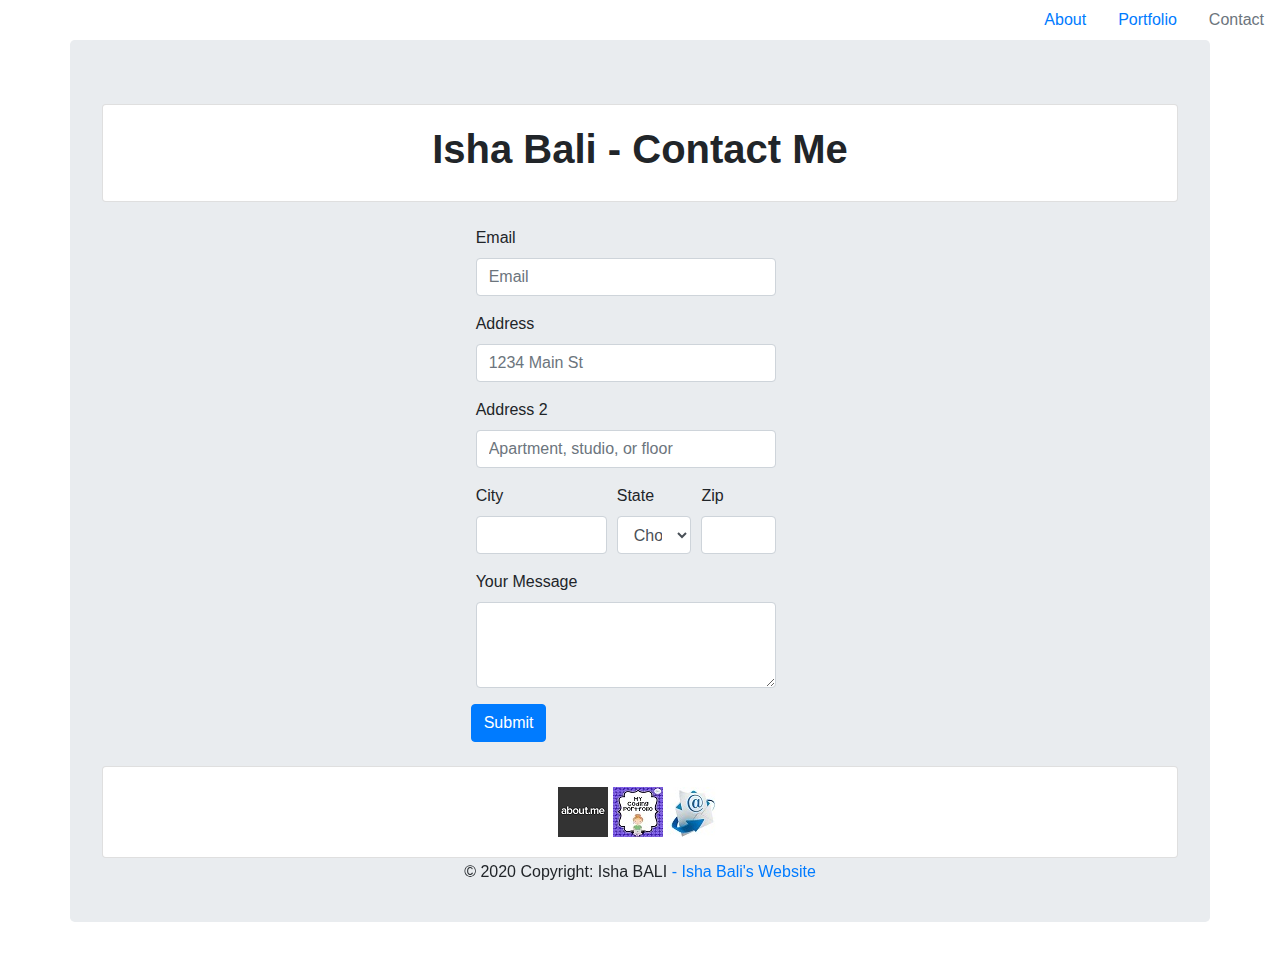
==== contact.html @ a3ad5b12 "Added Sticky Footer to all 3 Website pages" ====
<!-- CONTACT PAGE - Responsive Portfolio with Bootstrap (with cards) -->

<!DOCTYPE html>
<html lang="en-us">

<head>
  <meta charset="UTF-8">
  <!--  Responsiveness- Meta tag to ensure website is responsive 
        i.e. things scale correctly across varying devices. -->
  <meta name="viewport" content="width=device-width, initial-scale=1, shrink-to-fit=no">

  <title>Isha Bali's Responsive Portfolio- Home Page - About Me</title>
  
  <!-- Link to Normalize.css - It makes browsers render all elements more consistently across most browsers and 
  in line with modern standards. It precisely targets only the styles that need normalizing. -->
  <link rel="stylesheet" href="./assets/css/normalize.css">
  
   <!-- We link our html to the Bootstrap CDN -->
   <link rel="stylesheet" href="https://maxcdn.bootstrapcdn.com/bootstrap/4.0.0/css/bootstrap.min.css">
</head>

<!-- Class nav used for Navigation Bar -->
<body>
    <ul class="nav justify-content-end">
        <li class="nav-item">
          <a class="nav-link active" href="index.html">About</a>
        </li>
        <li class="nav-item">
          <a class="nav-link" href="portfolio.html">Portfolio</a>
        </li>
        <li class="nav-item">
          <a class="nav-link disabled" href="contact.html">Contact</a>
        </li>
      </ul>

<!-- Main Body goes in class .Container which is respnsive fixed width container-->
<!-- Jumbotron element -->

  <!-- <div class="container"> -->
    <div class="container jumbotron">
    <div class="row">
      <div class="col-md-12">
      <!-- The content in this div gets wrapped in a card -->
        <div class="card">
          <div class="card-body">
            <h1 class="text-center"><strong>Isha Bali - Contact Me</strong></h1>
          </div>
        </div>
      </div>
    </div>
    <br>
    <div class="row col-md-4 offset-md-4">
        <form> 
            <div class="form-row">   
              <div class="form-group col-md-11">
                <label for="inputEmail4">Email</label>
                <input type="email" class="form-control" id="inputEmail4" placeholder="Email">
              </div>
            </div>
            
            <div class="form-row">   
               <div class="form-group col-md-11">
                  <label for="inputAddress">Address</label>
                  <input type="text" class="form-control" id="inputAddress" placeholder="1234 Main St">
                </div>
              </div>
           
              <div class="form-row">   
                <div class="form-group col-md-11">
                  <label for="inputAddress2">Address 2</label>
                  <input type="text" class="form-control" id="inputAddress2" placeholder="Apartment, studio, or floor">
                </div>
              </div>
           
            <div class="form-row">
               <div class="form-group col-md-5">
                <label for="inputCity">City</label>
                <input type="text" class="form-control" id="inputCity">
                </div>
                <div class="form-group col-md-3">
                <label for="inputState">State</label>
                <select id="inputState" class="form-control">
                  <option selected>Choose...</option>
                  <option>...</option>
                </select>
                </div>
                <div class="form-group col-md-3">
                  <label for="inputZip">Zip</label>
                  <input type="text" class="form-control" id="inputZip">
                </div>
            </div>
            <div class="form-row">
                <div class="form-group col-md-11">
                    <label for="exampleFormControlTextarea1">Your Message</label>
                    <textarea class="form-control" id="exampleFormControlTextarea1" rows="3"></textarea>
                </div>
            </div>  
            <div class="form-row">
                 <button type="submit" class="btn btn-primary">Submit</button>
            </div>
          </form>
    </div>
    <br>
    
    <div class="row">
      <div class="col-lg-12">
        <!-- The content in this div gets wrapped in a card -->
        <div class="card">
          <div class="card-body">
            <div class="text-center">
              <a href="index.html">
                <img data-toggle="tooltip" title="About Me!" class="" src="./assets/images/about-me-50-50.png" alt="Click image to see information about me">
              </a>
              <a href="portfolio.html">
                <img data-toggle="tooltip" title="My portfolio!" class="" src="./assets/images/portfolio-50-50.jpg" alt="Click image to my coding portfolio">
              </a>
              <a href="contact.html">
                <img data-toggle="tooltip" title="Contact Me!" class="" src="./assets/images/contact-50-50.jpg" alt="Click image to contact me">
              </a>
            </div>
          </div>
        </div>
      </div>
    </div>
    <!-- Sticky Footer -->
  <footer class="page-footer font-small blue fixed-bottom">
    <!-- Copyright -->
      <div class="footer-copyright text-center py-3">© 2020 Copyright: Isha BALI
        <a href="https://ishabali.github.io/IB-Homework2-Responsive-Portfolio/index.html"> - Isha Bali's Website</a>
      </div>
    <!-- Copyright -->
    </footer> 
  </div>


   <!-- jQuery, javascript file for the Bootstrap's javascript file to function -->
  <script src="https://cdnjs.cloudflare.com/ajax/libs/jquery/3.2.1/jquery.min.js"></script>

  <!-- Bootstrap's javascript file that allows the dropdown menu to work  -->
    <script src="https://maxcdn.bootstrapcdn.com/bootstrap/4.0.0/js/bootstrap.min.js"></script>
  
    <script
      src="https://code.jquery.com/jquery-3.4.1.slim.min.js"
      integrity="sha384-J6qa4849blE2+poT4WnyKhv5vZF5SrPo0iEjwBvKU7imGFAV0wwj1yYfoRSJoZ+n"
      crossorigin="anonymous"
    ></script>
    <script
      src="https://cdn.jsdelivr.net/npm/popper.js@1.16.0/dist/umd/popper.min.js"
      integrity="sha384-Q6E9RHvbIyZFJoft+2mJbHaEWldlvI9IOYy5n3zV9zzTtmI3UksdQRVvoxMfooAo"
      crossorigin="anonymous"
    ></script>
    <script
      src="https://stackpath.bootstrapcdn.com/bootstrap/4.4.1/js/bootstrap.min.js"
      integrity="sha384-wfSDF2E50Y2D1uUdj0O3uMBJnjuUD4Ih7YwaYd1iqfktj0Uod8GCExl3Og8ifwB6"
      crossorigin="anonymous"
    ></script>
  <!-- jquery to add tooltip to image navigation links-->
    <script>
        $(document).ready(function(){
        $('[data-toggle="tooltip"]').tooltip();
        });
    </script>
 
</body>

</html>
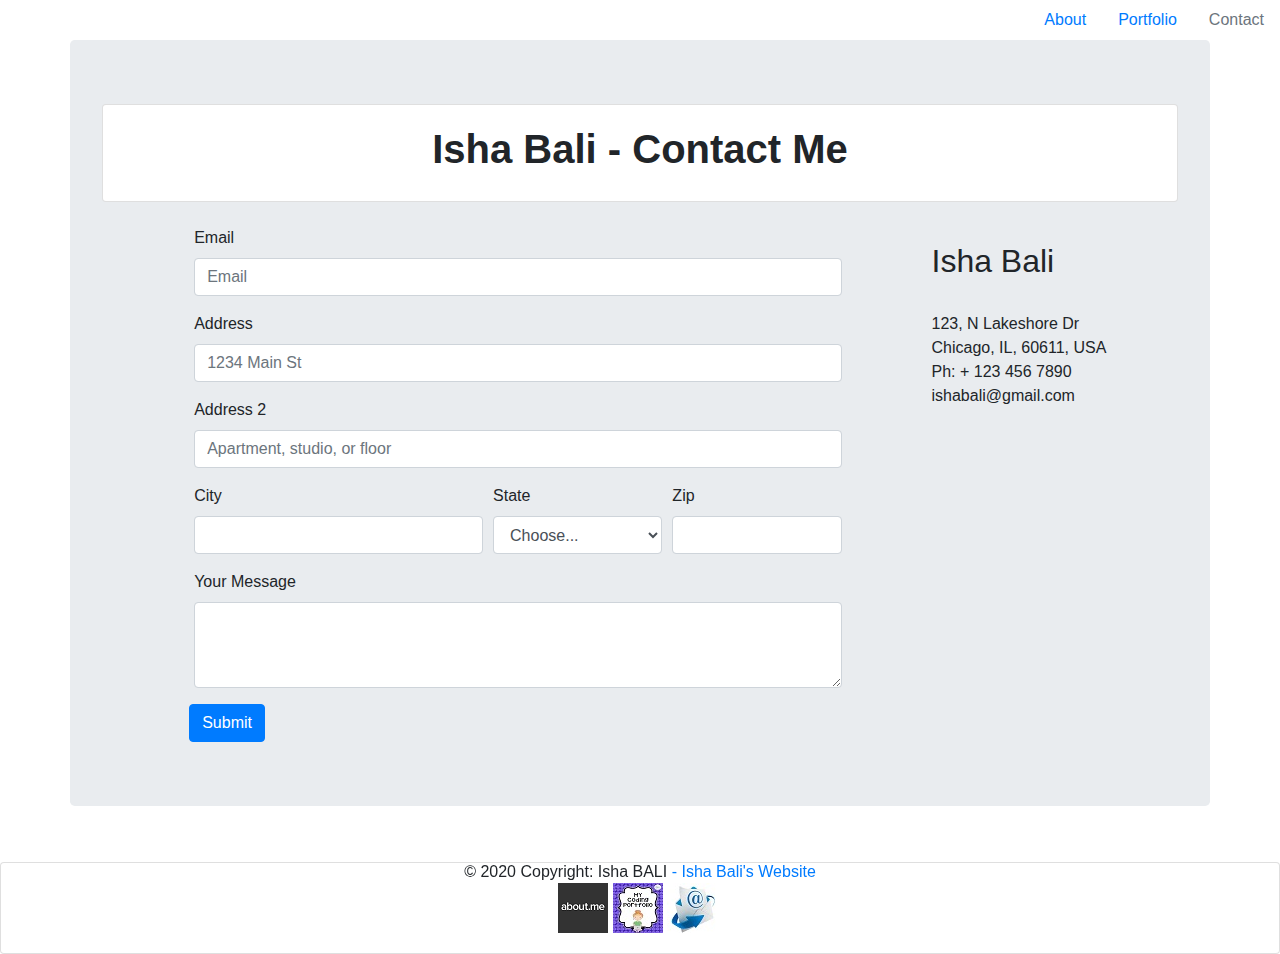
==== commit a52ef0be: "Added Contact information to Contact page" ====
--- a/contact.html
+++ b/contact.html
@@ -38,6 +38,7 @@
 
   <!-- <div class="container"> -->
     <div class="container jumbotron">
+    <!-- Row 1 -->
     <div class="row">
       <div class="col-md-12">
       <!-- The content in this div gets wrapped in a card -->
@@ -49,7 +50,11 @@
       </div>
     </div>
     <br>
-    <div class="row col-md-4 offset-md-4">
+    
+    <!-- Row 2 -->
+    <div class="row">
+      <!-- Row 2 Column 1 - has contact form-->
+      <div class="col-md-8 offset-md-1">
         <form> 
             <div class="form-row">   
               <div class="form-group col-md-11">
@@ -99,9 +104,27 @@
                  <button type="submit" class="btn btn-primary">Submit</button>
             </div>
           </form>
+        </div>
+        <!-- Row 2 Column 2 - has contact information  -->
+          <div class="col-md-3">
+            <p><h2> Isha Bali</h2> <br> 123, N Lakeshore Dr <br> Chicago, IL, 60611, USA <br>
+              Ph: + 123 456 7890 <br>
+              ishabali@gmail.com
+            </p>  
+
+        <!-- Social buttons -->
+        <!--Facebook-->
+        <a class="fb-ic mr-3" role="button"><i class="fab fa-lg fa-facebook-f"></i></a>
+        <!--Linkedin-->
+        <a class="li-ic mr-3" role="button"><i class="fab fa-lg fa-linkedin-in"></i></a>
+        <!-- Social buttons -->
+
+          </div>
+        </div>
     </div>
     <br>
     
+    <!-- Row 3 - has navigation icon images -->
     <div class="row">
       <div class="col-lg-12">
         <!-- The content in this div gets wrapped in a card -->
@@ -109,14 +132,15 @@
           <div class="card-body">
             <div class="text-center">
               <a href="index.html">
-                <img data-toggle="tooltip" title="About Me!" class="" src="./assets/images/about-me-50-50.png" alt="Click image to see information about me">
+                <img data-toggle="tooltip" title="About Me!" class="" src="./assets/images/about-me-50-50.png" alt="Click to see information about me">
               </a>
               <a href="portfolio.html">
-                <img data-toggle="tooltip" title="My portfolio!" class="" src="./assets/images/portfolio-50-50.jpg" alt="Click image to my coding portfolio">
+                <img data-toggle="tooltip" title="My portfolio!" class="" src="./assets/images/portfolio-50-50.jpg" alt="Click to see my coding portfolio">
               </a>
               <a href="contact.html">
-                <img data-toggle="tooltip" title="Contact Me!" class="" src="./assets/images/contact-50-50.jpg" alt="Click image to contact me">
+                <img data-toggle="tooltip" title="Contact Me!" class="" src="./assets/images/contact-50-50.jpg" alt="Click to contact me">
               </a>
+              <br>              
             </div>
           </div>
         </div>
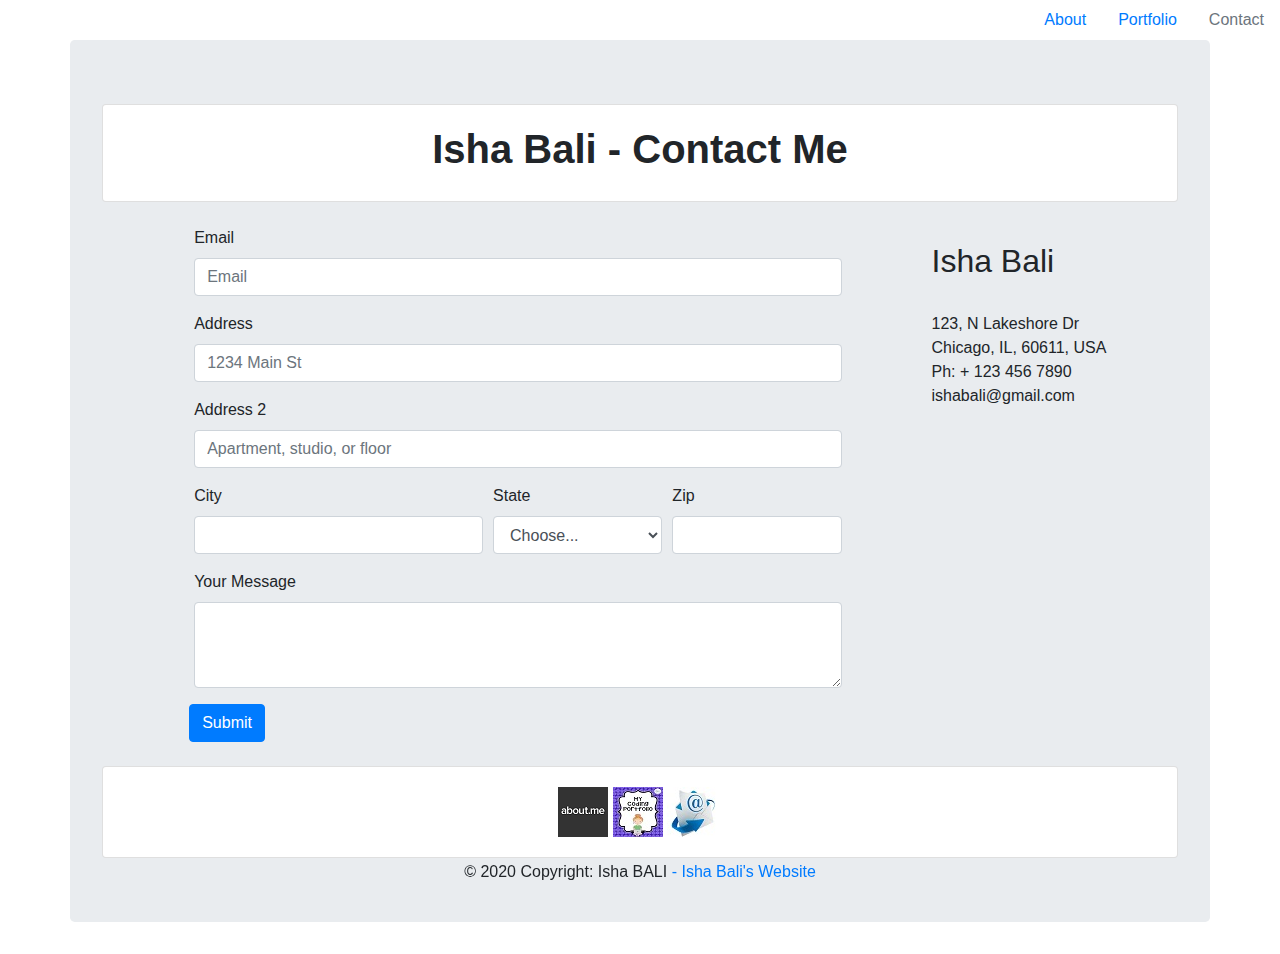
==== commit 6a4c3164: "added styling to style.css, ran all html files through html validation" ====
--- a/contact.html
+++ b/contact.html
@@ -17,6 +17,8 @@
   
    <!-- We link our html to the Bootstrap CDN -->
    <link rel="stylesheet" href="https://maxcdn.bootstrapcdn.com/bootstrap/4.0.0/css/bootstrap.min.css">
+
+   <link rel="stylesheet" href="./assets/css/style.css">
 </head>
 
 <!-- Class nav used for Navigation Bar -->
@@ -107,7 +109,7 @@
         </div>
         <!-- Row 2 Column 2 - has contact information  -->
           <div class="col-md-3">
-            <p><h2> Isha Bali</h2> <br> 123, N Lakeshore Dr <br> Chicago, IL, 60611, USA <br>
+            <p class="text-primary contact-info"><h2> Isha Bali</h2> <br> 123, N Lakeshore Dr <br> Chicago, IL, 60611, USA <br>
               Ph: + 123 456 7890 <br>
               ishabali@gmail.com
             </p>  
@@ -120,7 +122,7 @@
         <!-- Social buttons -->
 
           </div>
-        </div>
+        <!-- </div> -->
     </div>
     <br>
     
--- a/assets/css/style.css
+++ b/assets/css/style.css
@@ -0,0 +1,12 @@
+/* Setting the margins, borders and padding for all boxes */
+/* * {
+    box-sizing: border-box;
+    padding: 0;
+    margin: 0;
+} */
+
+
+.contact-info{
+    color: blue !important;
+}
+
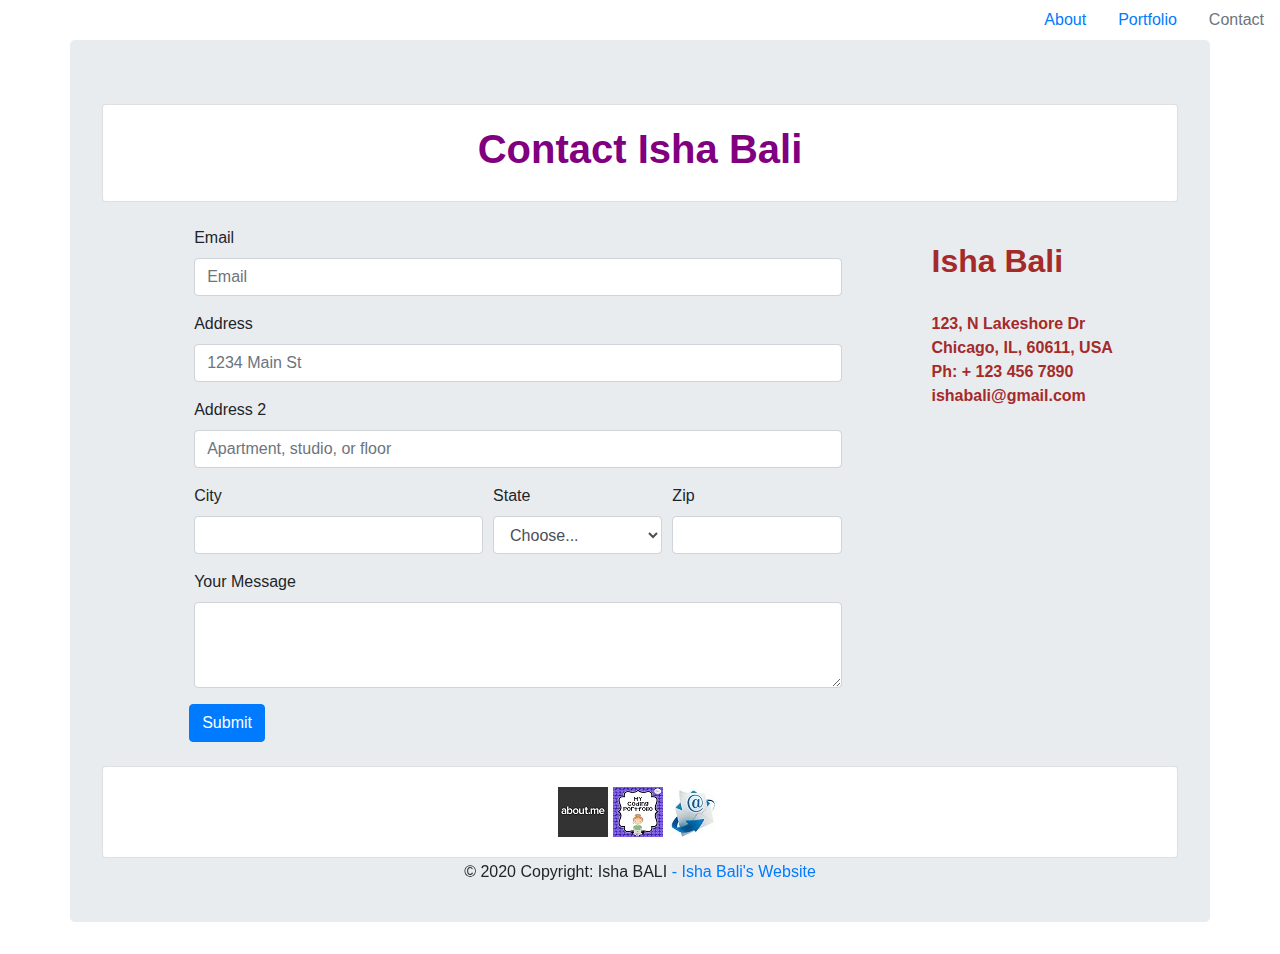
==== commit 56dcda7a: "Added text color styling to css and all 3 html" ====
--- a/contact.html
+++ b/contact.html
@@ -46,7 +46,7 @@
       <!-- The content in this div gets wrapped in a card -->
         <div class="card">
           <div class="card-body">
-            <h1 class="text-center"><strong>Isha Bali - Contact Me</strong></h1>
+            <h1 class="text-center purple-text"><strong>Contact Isha Bali</strong></h1>
           </div>
         </div>
       </div>
@@ -108,10 +108,10 @@
           </form>
         </div>
         <!-- Row 2 Column 2 - has contact information  -->
-          <div class="col-md-3">
-            <p class="text-primary contact-info"><h2> Isha Bali</h2> <br> 123, N Lakeshore Dr <br> Chicago, IL, 60611, USA <br>
+          <div class="col-md-3 brown-text">
+            <p class="text-primary"><strong><h2> Isha Bali </h2><br> 123, N Lakeshore Dr <br> Chicago, IL, 60611, USA <br>
               Ph: + 123 456 7890 <br>
-              ishabali@gmail.com
+              ishabali@gmail.com</strong> 
             </p>  
 
         <!-- Social buttons -->
--- a/assets/css/style.css
+++ b/assets/css/style.css
@@ -5,8 +5,10 @@
     margin: 0;
 } */
 
-
-.contact-info{
-    color: blue !important;
+.purple-text{
+    color: purple;
 }
 
+.brown-text{
+    color: brown;
+}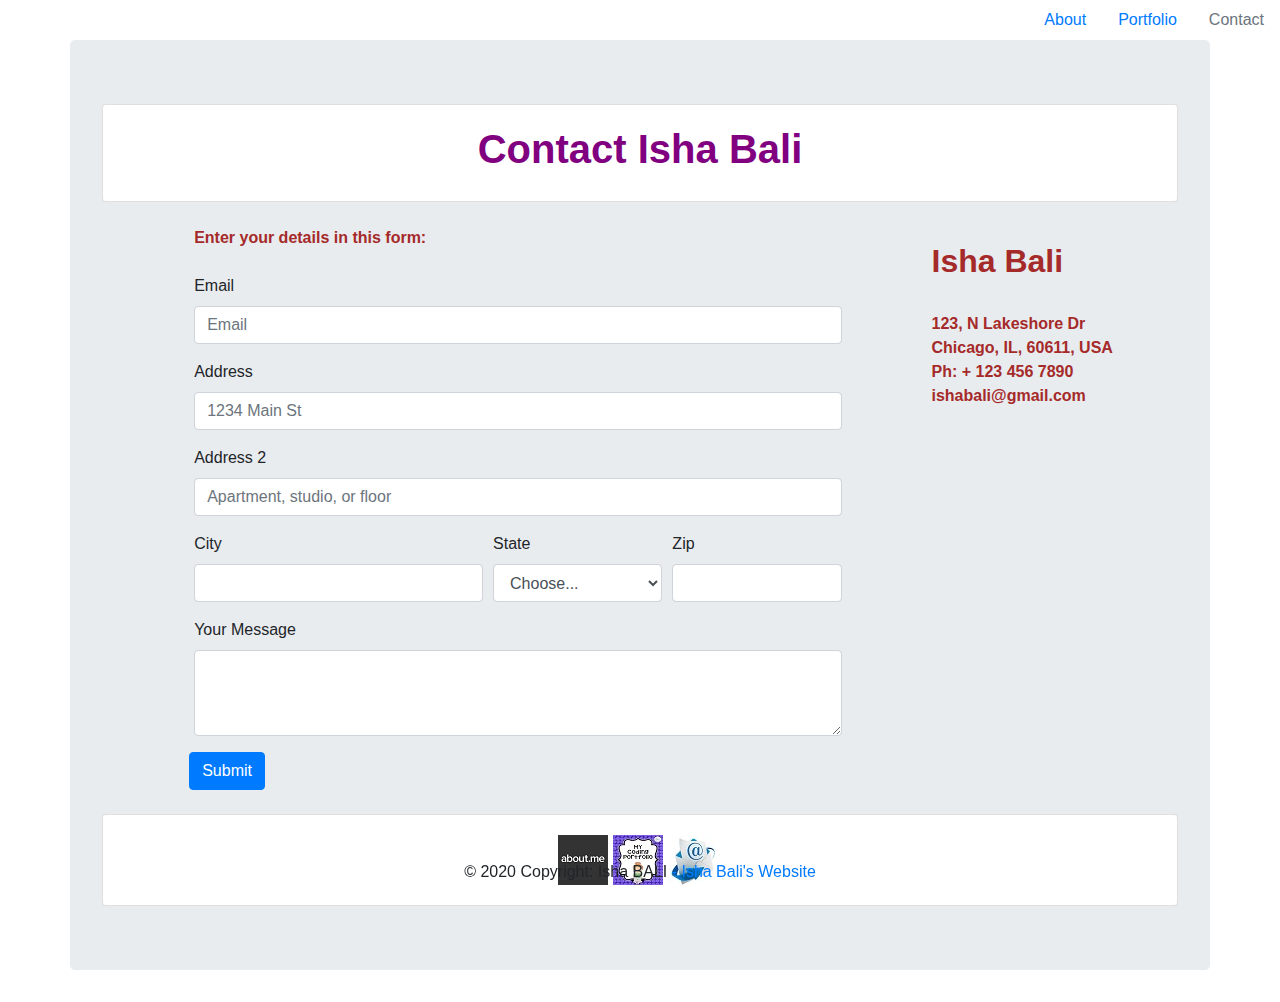
==== commit 4c0e5378: "Added Form Heading Instruction Prompt for user in Contact page" ====
--- a/contact.html
+++ b/contact.html
@@ -39,7 +39,9 @@
 <!-- Jumbotron element -->
 
   <!-- <div class="container"> -->
-    <div class="container jumbotron">
+  <!-- Left and Right Margin 3 added to jumbotron for sm smaller and screens bigger than that -->
+  <!-- <div class="container jumbotron ml-sm-3 mr-sm-3">    -->
+    <div class="container jumbotron">  
     <!-- Row 1 -->
     <div class="row">
       <div class="col-md-12">
@@ -58,6 +60,12 @@
       <!-- Row 2 Column 1 - has contact form-->
       <div class="col-md-8 offset-md-1">
         <form> 
+            <div class="form-row brown-text">   
+              <div class="form-group col-md-11">
+                <label for="inputEmail4"><strong>Enter your details in this form:</strong></label>               
+              </div>
+            </div>
+
             <div class="form-row">   
               <div class="form-group col-md-11">
                 <label for="inputEmail4">Email</label>
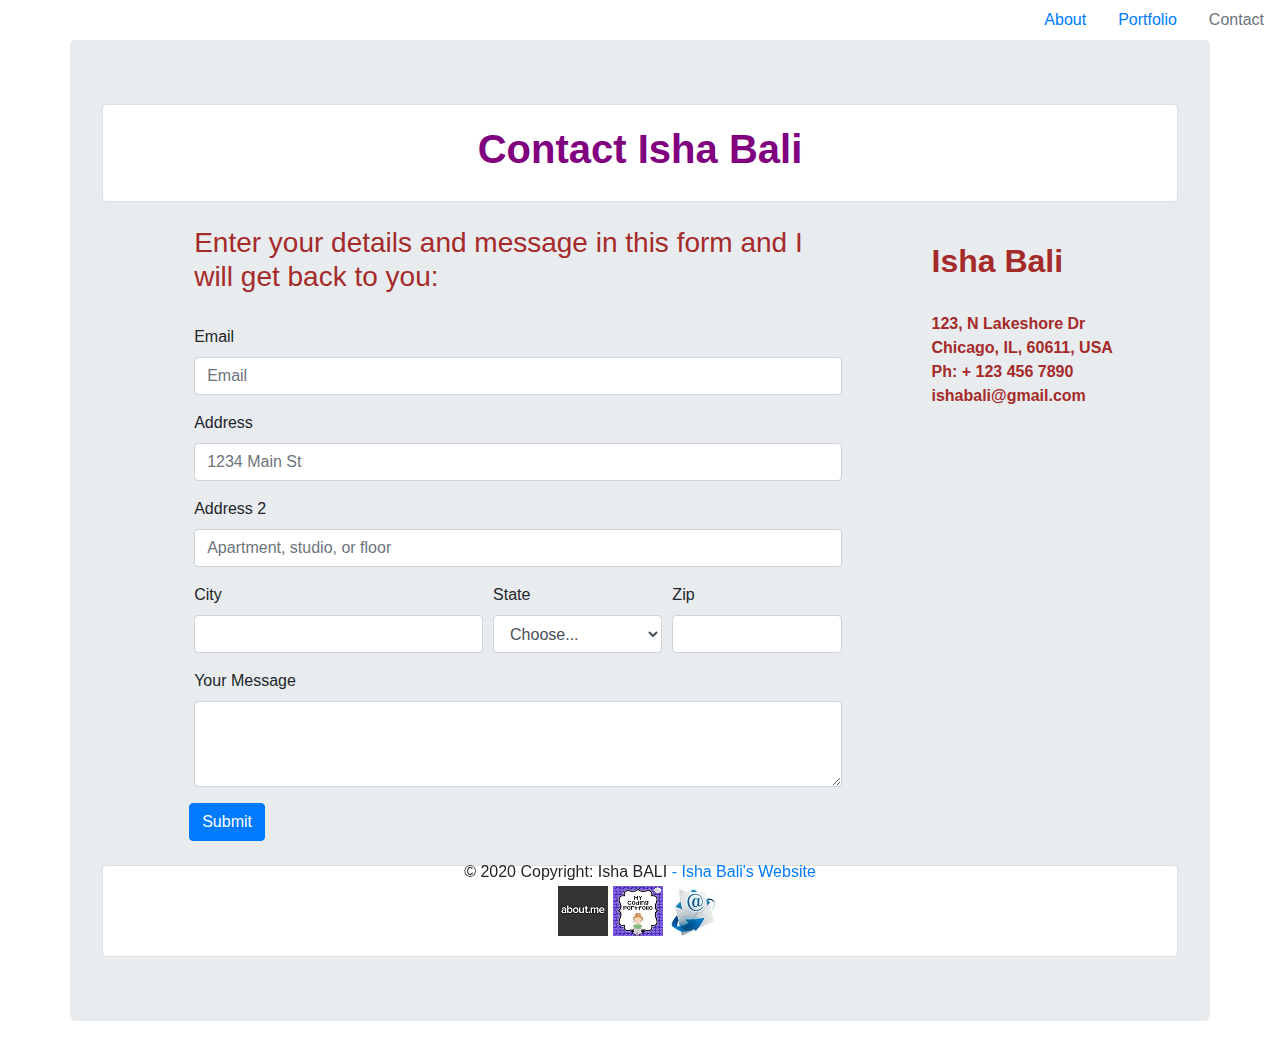
==== commit c64ad1b7: "Changed Form Instruction Words" ====
--- a/contact.html
+++ b/contact.html
@@ -23,6 +23,8 @@
 
 <!-- Class nav used for Navigation Bar -->
 <body>
+<!-- Added left and right margin 3 for sm and bigger sreen sizes -->
+<div ml-sm-3 mr-sm-3>
     <ul class="nav justify-content-end">
         <li class="nav-item">
           <a class="nav-link active" href="index.html">About</a>
@@ -62,7 +64,7 @@
         <form> 
             <div class="form-row brown-text">   
               <div class="form-group col-md-11">
-                <label for="inputEmail4"><strong>Enter your details in this form:</strong></label>               
+                <label for="inputEmail4"><h3>Enter your details and message in this form and I will get back to you:</h3></label>               
               </div>
             </div>
 
@@ -194,7 +196,8 @@
         $('[data-toggle="tooltip"]').tooltip();
         });
     </script>
- 
+
+</div>
 </body>
 
 </html>